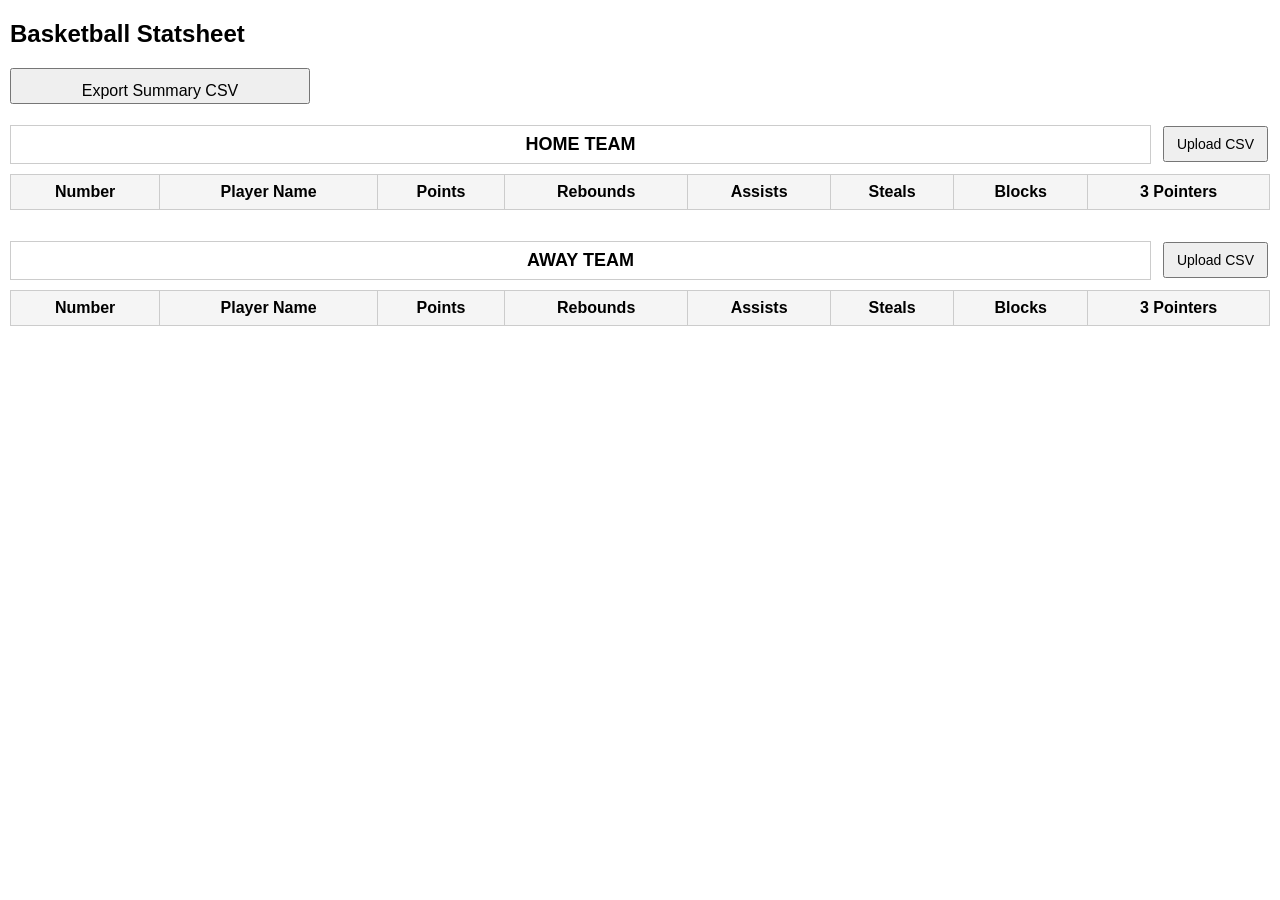
==== index.html @ 3bdcf529 "update CSV export functionality to include team names and date in filename" ====
<!DOCTYPE html>
<html>

<head>
    <meta name="viewport" content="width=device-width, initial-scale=1">
    <title>Basketball Stats</title>
    <style>
        * {
            box-sizing: border-box;
        }

        body {
            font-family: Arial;
            padding: 10px;
            margin: 0;
        }

        h2 {
            margin: 10px 0;
            font-size: 24px;
        }

        .team-section {
            margin-bottom: 30px;
        }

        .team-header {
            display: flex;
            align-items: center;
            gap: 10px;
            margin-bottom: 10px;
            flex-wrap: wrap;
        }

        .team-name {
            font-size: 18px;
            font-weight: bold;
            padding: 8px;
            border: 1px solid #ccc;
            flex: 1;
            min-width: 150px;
        }

        .upload-btn {
            width: auto;
            height: auto;
            padding: 8px 12px;
            font-size: 14px;
            white-space: nowrap;
        }

        .table-wrapper {
            overflow-x: auto;
            -webkit-overflow-scrolling: touch;
        }

        table {
            border-collapse: collapse;
            width: 100%;
            min-width: 600px;
        }

        th,
        td {
            border: 1px solid #ccc;
            padding: 8px;
            text-align: center;
            white-space: nowrap;
        }

        th {
            background: #f5f5f5;
            position: sticky;
            top: 0;
        }

        button {
            width: 36px;
            height: 36px;
            font-size: 18px;
            margin: 2px;
            cursor: pointer;
            touch-action: manipulation;
        }

        input {
            width: 100%;
            border: none;
            text-align: center;
            font-size: 14px;
            padding: 4px;
        }

        .jersey {
            min-width: 40px;
        }

        .player {
            min-width: 100px;
        }

        .stat {
            display: flex;
            justify-content: center;
            align-items: center;
            gap: 4px;
        }

        .stat span {
            min-width: 24px;
            font-weight: bold;
        }

        .export-btn {
            width: 100%;
            max-width: 300px;
            padding: 12px 20px;
            font-size: 16px;
            margin: 10px 0 20px 0;
            cursor: pointer;
        }

        @media (max-width: 600px) {
            body {
                padding: 5px;
            }

            h2 {
                font-size: 20px;
            }

            .team-name {
                font-size: 16px;
                padding: 6px;
            }

            button {
                width: 32px;
                height: 32px;
                font-size: 16px;
            }

            th,
            td {
                padding: 6px 4px;
                font-size: 13px;
            }
        }
    </style>
</head>

<body>

    <h2>Basketball Statsheet</h2>
    <button class="export-btn" onclick="exportCSV()">Export Summary CSV</button>

    <div class="team-section">
        <div class="team-header">
            <input class="team-name" id="home-name" value="HOME TEAM" onchange="saveData()">
            <input type="file" id="home-upload" accept=".csv" style="display:none" onchange="uploadCSV('home')">
            <button class="upload-btn" onclick="document.getElementById('home-upload').click()">Upload CSV</button>
        </div>
        <div class="table-wrapper">
            <table id="home-stats">
                <thead>
                    <tr>
                        <th>Number</th>
                        <th>Player Name</th>
                        <th>Points</th>
                        <th>Rebounds</th>
                        <th>Assists</th>
                        <th>Steals</th>
                        <th>Blocks</th>
                        <th>3 Pointers</th>
                    </tr>
                </thead>
                <tbody></tbody>
            </table>
        </div>
    </div>

    <div class="team-section">
        <div class="team-header">
            <input class="team-name" id="away-name" value="AWAY TEAM" onchange="saveData()">
            <input type="file" id="away-upload" accept=".csv" style="display:none" onchange="uploadCSV('away')">
            <button class="upload-btn" onclick="document.getElementById('away-upload').click()">Upload CSV</button>
        </div>
        <div class="table-wrapper">
            <table id="away-stats">
                <thead>
                    <tr>
                        <th>Number</th>
                        <th>Player Name</th>
                        <th>Points</th>
                        <th>Rebounds</th>
                        <th>Assists</th>
                        <th>Steals</th>
                        <th>Blocks</th>
                        <th>3 Pointers</th>
                    </tr>
                </thead>
                <tbody></tbody>
            </table>
        </div>
    </div>

    <script>
        const stats = ["pts", "reb", "ast", "stl", "blk", "three"];
        let teams = { home: [], away: [] };

        function createRow(team, i, jersey, name) {
            let tbody = document.querySelector(`#${team}-stats tbody`);
            let tr = document.createElement("tr");
            tr.innerHTML = `
                <td><input class="jersey" value="${jersey}" onchange="saveData()"></td>
                <td><input class="player" value="${name}" onchange="saveData()"></td>
                ${stats.map(s => `
                    <td>
                        <div class="stat">
                            <button onclick="change('${team}',${i},'${s}',-1)">-</button>
                            <span id="${team}_${s}_${i}">0</span>
                            <button onclick="change('${team}',${i},'${s}',1)">+</button>
                        </div>
                    </td>`).join("")}
            `;
            tbody.appendChild(tr);
        }

        function change(team, row, stat, val) {
            let el = document.getElementById(`${team}_${stat}_${row}`);
            let num = parseInt(el.innerText);
            num += val;
            if (num < 0) num = 0;
            el.innerText = num;
            saveData();
        }

        function saveData() {
            let data = { home: { name: document.getElementById('home-name').value, players: [] }, away: { name: document.getElementById('away-name').value, players: [] } };
            ['home', 'away'].forEach(team => {
                let tbody = document.querySelector(`#${team}-stats tbody`);
                let rows = tbody.querySelectorAll('tr');
                rows.forEach((row, i) => {
                    let player = { jersey: row.querySelector('.jersey').value, name: row.querySelector('.player').value };
                    stats.forEach(s => {
                        player[s] = document.getElementById(`${team}_${s}_${i}`).innerText;
                    });
                    data[team].players.push(player);
                });
            });
            localStorage.setItem("basket_stats", JSON.stringify(data));
        }

        function loadData() {
            let data = JSON.parse(localStorage.getItem("basket_stats"));
            if (!data) return;
            if (data.home?.name) document.getElementById('home-name').value = data.home.name;
            if (data.away?.name) document.getElementById('away-name').value = data.away.name;
            ['home', 'away'].forEach(team => {
                if (data[team]?.players) {
                    data[team].players.forEach((p, i) => {
                        if (document.getElementById(`${team}_pts_${i}`)) {
                            document.querySelector(`#${team}-stats tbody tr:nth-child(${i + 1}) .jersey`).value = p.jersey;
                            document.querySelector(`#${team}-stats tbody tr:nth-child(${i + 1}) .player`).value = p.name;
                            stats.forEach(s => {
                                document.getElementById(`${team}_${s}_${i}`).innerText = p[s];
                            });
                        }
                    });
                }
            });
        }

        function uploadCSV(team) {
            let file = document.getElementById(`${team}-upload`).files[0];
            if (!file) return;
            let teamName = file.name.replace('.csv', '').replace(/[_-]/g, ' ');
            document.getElementById(`${team}-name`).value = teamName;
            let reader = new FileReader();
            reader.onload = function (e) {
                let lines = e.target.result.split('\n').filter(l => l.trim());
                let tbody = document.querySelector(`#${team}-stats tbody`);
                tbody.innerHTML = '';
                lines.slice(1).forEach((line, i) => {
                    let [jersey, name] = line.split(',').map(s => s.trim());
                    if (jersey && name) createRow(team, i, jersey, name);
                });
                saveData();
            };
            reader.readAsText(file);
        }

        function exportCSV() {
            let homeName = document.getElementById('home-name').value.replace(/\s+/g, '_');
            let awayName = document.getElementById('away-name').value.replace(/\s+/g, '_');
            let today = new Date().toISOString().split('T')[0];
            let csv = '';
            ['home', 'away'].forEach(team => {
                let teamName = document.getElementById(`${team}-name`).value;
                csv += `${teamName}\n`;
                csv += 'Player Name,Jersey Number,Points,Rebounds,Assists,Steals,Blocks,3 Pointers\n';
                let tbody = document.querySelector(`#${team}-stats tbody`);
                let rows = tbody.querySelectorAll('tr');
                rows.forEach((row, i) => {
                    let name = row.querySelector('.player').value;
                    let jersey = row.querySelector('.jersey').value;
                    let pts = document.getElementById(`${team}_pts_${i}`).innerText;
                    let reb = document.getElementById(`${team}_reb_${i}`).innerText;
                    let ast = document.getElementById(`${team}_ast_${i}`).innerText;
                    let stl = document.getElementById(`${team}_stl_${i}`).innerText;
                    let blk = document.getElementById(`${team}_blk_${i}`).innerText;
                    let three = document.getElementById(`${team}_three_${i}`).innerText;
                    csv += `${name},${jersey},${pts},${reb},${ast},${stl},${blk},${three}\n`;
                });
                csv += '\n';
            });
            let blob = new Blob([csv], { type: 'text/csv' });
            let url = URL.createObjectURL(blob);
            let a = document.createElement('a');
            a.href = url;
            a.download = `${homeName}_vs_${awayName}_${today}.csv`;
            a.click();
        }

        setTimeout(loadData, 100);
    </script>

</body>

</html>
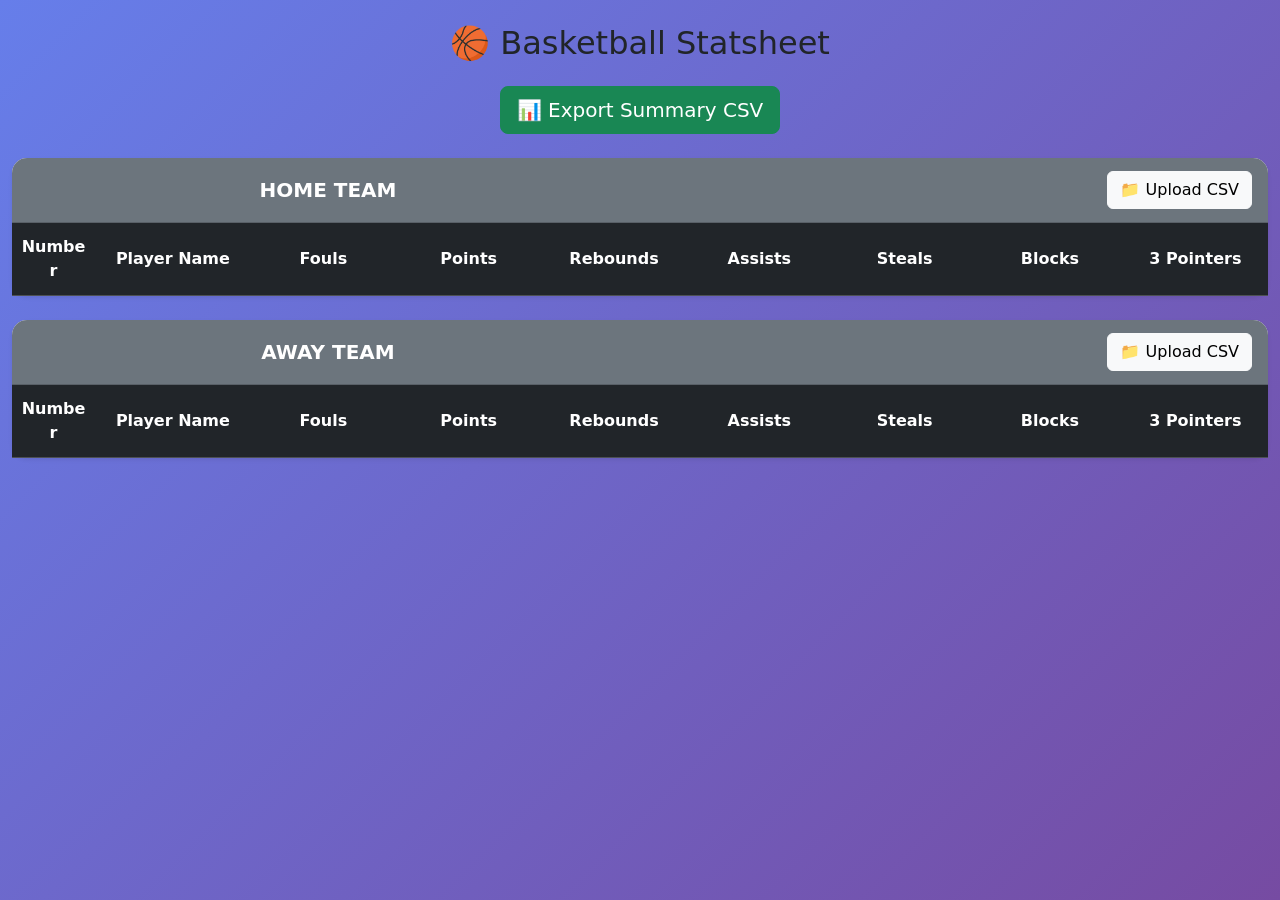
==== commit 06a3c5aa: "refactor: restructure HTML layout and enhance styling for better UI/UX" ====
--- a/index.html
+++ b/index.html
@@ -4,327 +4,92 @@
 <head>
     <meta name="viewport" content="width=device-width, initial-scale=1">
     <title>Basketball Stats</title>
-    <style>
-        * {
-            box-sizing: border-box;
-        }
-
-        body {
-            font-family: Arial;
-            padding: 10px;
-            margin: 0;
-        }
-
-        h2 {
-            margin: 10px 0;
-            font-size: 24px;
-        }
-
-        .team-section {
-            margin-bottom: 30px;
-        }
-
-        .team-header {
-            display: flex;
-            align-items: center;
-            gap: 10px;
-            margin-bottom: 10px;
-            flex-wrap: wrap;
-        }
-
-        .team-name {
-            font-size: 18px;
-            font-weight: bold;
-            padding: 8px;
-            border: 1px solid #ccc;
-            flex: 1;
-            min-width: 150px;
-        }
-
-        .upload-btn {
-            width: auto;
-            height: auto;
-            padding: 8px 12px;
-            font-size: 14px;
-            white-space: nowrap;
-        }
-
-        .table-wrapper {
-            overflow-x: auto;
-            -webkit-overflow-scrolling: touch;
-        }
-
-        table {
-            border-collapse: collapse;
-            width: 100%;
-            min-width: 600px;
-        }
-
-        th,
-        td {
-            border: 1px solid #ccc;
-            padding: 8px;
-            text-align: center;
-            white-space: nowrap;
-        }
-
-        th {
-            background: #f5f5f5;
-            position: sticky;
-            top: 0;
-        }
-
-        button {
-            width: 36px;
-            height: 36px;
-            font-size: 18px;
-            margin: 2px;
-            cursor: pointer;
-            touch-action: manipulation;
-        }
-
-        input {
-            width: 100%;
-            border: none;
-            text-align: center;
-            font-size: 14px;
-            padding: 4px;
-        }
-
-        .jersey {
-            min-width: 40px;
-        }
-
-        .player {
-            min-width: 100px;
-        }
-
-        .stat {
-            display: flex;
-            justify-content: center;
-            align-items: center;
-            gap: 4px;
-        }
-
-        .stat span {
-            min-width: 24px;
-            font-weight: bold;
-        }
-
-        .export-btn {
-            width: 100%;
-            max-width: 300px;
-            padding: 12px 20px;
-            font-size: 16px;
-            margin: 10px 0 20px 0;
-            cursor: pointer;
-        }
-
-        @media (max-width: 600px) {
-            body {
-                padding: 5px;
-            }
-
-            h2 {
-                font-size: 20px;
-            }
-
-            .team-name {
-                font-size: 16px;
-                padding: 6px;
-            }
-
-            button {
-                width: 32px;
-                height: 32px;
-                font-size: 16px;
-            }
-
-            th,
-            td {
-                padding: 6px 4px;
-                font-size: 13px;
-            }
-        }
-    </style>
+    <link href="https://cdn.jsdelivr.net/npm/bootstrap@5.3.0/dist/css/bootstrap.min.css" rel="stylesheet">
+    <link rel="stylesheet" href="style.css">
 </head>
 
 <body>
+    <div class="container-fluid py-4">
+        <h2 class="text-center mb-4">🏀 Basketball Statsheet</h2>
+        <div class="text-center mb-4">
+            <button class="btn btn-success btn-lg" onclick="exportCSV()">📊 Export Summary CSV</button>
+        </div>
 
-    <h2>Basketball Statsheet</h2>
-    <button class="export-btn" onclick="exportCSV()">Export Summary CSV</button>
+        <div class="team-section">
+            <div class="card shadow-sm mb-4">
+                <div class="card-header text-white" id="home-header">
+                    <div class="row align-items-center">
+                        <div class="col-md-6">
+                            <input class="form-control form-control-lg fw-bold" id="home-name" value="HOME TEAM" onchange="updateTeamColor('home')">
+                        </div>
+                        <div class="col-md-6 text-end mt-2 mt-md-0">
+                            <input type="file" id="home-upload" accept=".csv" style="display:none" onchange="uploadCSV('home')">
+                            <button class="btn btn-light" onclick="document.getElementById('home-upload').click()">📁 Upload CSV</button>
+                        </div>
+                    </div>
+                </div>
+                <div class="card-body p-0">
+                    <div class="table-responsive">
+                        <table class="table table-hover table-striped mb-0" id="home-stats">
+                            <thead class="table-dark">
+                                <tr>
+                                    <th>Number</th>
+                                    <th>Player Name</th>
+                                    <th>Fouls</th>
+                                    <th>Points</th>
+                                    <th>Rebounds</th>
+                                    <th>Assists</th>
+                                    <th>Steals</th>
+                                    <th>Blocks</th>
+                                    <th>3 Pointers</th>
+                                </tr>
+                            </thead>
+                            <tbody></tbody>
+                        </table>
+                    </div>
+                </div>
+            </div>
+        </div>
 
-    <div class="team-section">
-        <div class="team-header">
-            <input class="team-name" id="home-name" value="HOME TEAM" onchange="saveData()">
-            <input type="file" id="home-upload" accept=".csv" style="display:none" onchange="uploadCSV('home')">
-            <button class="upload-btn" onclick="document.getElementById('home-upload').click()">Upload CSV</button>
-        </div>
-        <div class="table-wrapper">
-            <table id="home-stats">
-                <thead>
-                    <tr>
-                        <th>Number</th>
-                        <th>Player Name</th>
-                        <th>Points</th>
-                        <th>Rebounds</th>
-                        <th>Assists</th>
-                        <th>Steals</th>
-                        <th>Blocks</th>
-                        <th>3 Pointers</th>
-                    </tr>
-                </thead>
-                <tbody></tbody>
-            </table>
+        <div class="team-section">
+            <div class="card shadow-sm mb-4">
+                <div class="card-header text-white" id="away-header">
+                    <div class="row align-items-center">
+                        <div class="col-md-6">
+                            <input class="form-control form-control-lg fw-bold" id="away-name" value="AWAY TEAM" onchange="updateTeamColor('away')">
+                        </div>
+                        <div class="col-md-6 text-end mt-2 mt-md-0">
+                            <input type="file" id="away-upload" accept=".csv" style="display:none" onchange="uploadCSV('away')">
+                            <button class="btn btn-light" onclick="document.getElementById('away-upload').click()">📁 Upload CSV</button>
+                        </div>
+                    </div>
+                </div>
+                <div class="card-body p-0">
+                    <div class="table-responsive">
+                        <table class="table table-hover table-striped mb-0" id="away-stats">
+                            <thead class="table-dark">
+                                <tr>
+                                    <th>Number</th>
+                                    <th>Player Name</th>
+                                    <th>Fouls</th>
+                                    <th>Points</th>
+                                    <th>Rebounds</th>
+                                    <th>Assists</th>
+                                    <th>Steals</th>
+                                    <th>Blocks</th>
+                                    <th>3 Pointers</th>
+                                </tr>
+                            </thead>
+                            <tbody></tbody>
+                        </table>
+                    </div>
+                </div>
+            </div>
         </div>
     </div>
 
-    <div class="team-section">
-        <div class="team-header">
-            <input class="team-name" id="away-name" value="AWAY TEAM" onchange="saveData()">
-            <input type="file" id="away-upload" accept=".csv" style="display:none" onchange="uploadCSV('away')">
-            <button class="upload-btn" onclick="document.getElementById('away-upload').click()">Upload CSV</button>
-        </div>
-        <div class="table-wrapper">
-            <table id="away-stats">
-                <thead>
-                    <tr>
-                        <th>Number</th>
-                        <th>Player Name</th>
-                        <th>Points</th>
-                        <th>Rebounds</th>
-                        <th>Assists</th>
-                        <th>Steals</th>
-                        <th>Blocks</th>
-                        <th>3 Pointers</th>
-                    </tr>
-                </thead>
-                <tbody></tbody>
-            </table>
-        </div>
-    </div>
-
-    <script>
-        const stats = ["pts", "reb", "ast", "stl", "blk", "three"];
-        let teams = { home: [], away: [] };
-
-        function createRow(team, i, jersey, name) {
-            let tbody = document.querySelector(`#${team}-stats tbody`);
-            let tr = document.createElement("tr");
-            tr.innerHTML = `
-                <td><input class="jersey" value="${jersey}" onchange="saveData()"></td>
-                <td><input class="player" value="${name}" onchange="saveData()"></td>
-                ${stats.map(s => `
-                    <td>
-                        <div class="stat">
-                            <button onclick="change('${team}',${i},'${s}',-1)">-</button>
-                            <span id="${team}_${s}_${i}">0</span>
-                            <button onclick="change('${team}',${i},'${s}',1)">+</button>
-                        </div>
-                    </td>`).join("")}
-            `;
-            tbody.appendChild(tr);
-        }
-
-        function change(team, row, stat, val) {
-            let el = document.getElementById(`${team}_${stat}_${row}`);
-            let num = parseInt(el.innerText);
-            num += val;
-            if (num < 0) num = 0;
-            el.innerText = num;
-            saveData();
-        }
-
-        function saveData() {
-            let data = { home: { name: document.getElementById('home-name').value, players: [] }, away: { name: document.getElementById('away-name').value, players: [] } };
-            ['home', 'away'].forEach(team => {
-                let tbody = document.querySelector(`#${team}-stats tbody`);
-                let rows = tbody.querySelectorAll('tr');
-                rows.forEach((row, i) => {
-                    let player = { jersey: row.querySelector('.jersey').value, name: row.querySelector('.player').value };
-                    stats.forEach(s => {
-                        player[s] = document.getElementById(`${team}_${s}_${i}`).innerText;
-                    });
-                    data[team].players.push(player);
-                });
-            });
-            localStorage.setItem("basket_stats", JSON.stringify(data));
-        }
-
-        function loadData() {
-            let data = JSON.parse(localStorage.getItem("basket_stats"));
-            if (!data) return;
-            if (data.home?.name) document.getElementById('home-name').value = data.home.name;
-            if (data.away?.name) document.getElementById('away-name').value = data.away.name;
-            ['home', 'away'].forEach(team => {
-                if (data[team]?.players) {
-                    data[team].players.forEach((p, i) => {
-                        if (document.getElementById(`${team}_pts_${i}`)) {
-                            document.querySelector(`#${team}-stats tbody tr:nth-child(${i + 1}) .jersey`).value = p.jersey;
-                            document.querySelector(`#${team}-stats tbody tr:nth-child(${i + 1}) .player`).value = p.name;
-                            stats.forEach(s => {
-                                document.getElementById(`${team}_${s}_${i}`).innerText = p[s];
-                            });
-                        }
-                    });
-                }
-            });
-        }
-
-        function uploadCSV(team) {
-            let file = document.getElementById(`${team}-upload`).files[0];
-            if (!file) return;
-            let teamName = file.name.replace('.csv', '').replace(/[_-]/g, ' ');
-            document.getElementById(`${team}-name`).value = teamName;
-            let reader = new FileReader();
-            reader.onload = function (e) {
-                let lines = e.target.result.split('\n').filter(l => l.trim());
-                let tbody = document.querySelector(`#${team}-stats tbody`);
-                tbody.innerHTML = '';
-                lines.slice(1).forEach((line, i) => {
-                    let [jersey, name] = line.split(',').map(s => s.trim());
-                    if (jersey && name) createRow(team, i, jersey, name);
-                });
-                saveData();
-            };
-            reader.readAsText(file);
-        }
-
-        function exportCSV() {
-            let homeName = document.getElementById('home-name').value.replace(/\s+/g, '_');
-            let awayName = document.getElementById('away-name').value.replace(/\s+/g, '_');
-            let today = new Date().toISOString().split('T')[0];
-            let csv = '';
-            ['home', 'away'].forEach(team => {
-                let teamName = document.getElementById(`${team}-name`).value;
-                csv += `${teamName}\n`;
-                csv += 'Player Name,Jersey Number,Points,Rebounds,Assists,Steals,Blocks,3 Pointers\n';
-                let tbody = document.querySelector(`#${team}-stats tbody`);
-                let rows = tbody.querySelectorAll('tr');
-                rows.forEach((row, i) => {
-                    let name = row.querySelector('.player').value;
-                    let jersey = row.querySelector('.jersey').value;
-                    let pts = document.getElementById(`${team}_pts_${i}`).innerText;
-                    let reb = document.getElementById(`${team}_reb_${i}`).innerText;
-                    let ast = document.getElementById(`${team}_ast_${i}`).innerText;
-                    let stl = document.getElementById(`${team}_stl_${i}`).innerText;
-                    let blk = document.getElementById(`${team}_blk_${i}`).innerText;
-                    let three = document.getElementById(`${team}_three_${i}`).innerText;
-                    csv += `${name},${jersey},${pts},${reb},${ast},${stl},${blk},${three}\n`;
-                });
-                csv += '\n';
-            });
-            let blob = new Blob([csv], { type: 'text/csv' });
-            let url = URL.createObjectURL(blob);
-            let a = document.createElement('a');
-            a.href = url;
-            a.download = `${homeName}_vs_${awayName}_${today}.csv`;
-            a.click();
-        }
-
-        setTimeout(loadData, 100);
-    </script>
-
+    <script src="https://cdn.jsdelivr.net/npm/bootstrap@5.3.0/dist/js/bootstrap.bundle.min.js"></script>
+    <script src="app.js"></script>
 </body>
 
-</html>+</html>
--- a/style.css
+++ b/style.css
@@ -0,0 +1,121 @@
+body {
+    background: linear-gradient(135deg, #667eea 0%, #764ba2 100%);
+    min-height: 100vh;
+}
+
+table {
+    table-layout: fixed;
+}
+
+th, td {
+    text-align: center;
+    vertical-align: middle;
+    padding: 12px 8px !important;
+}
+
+th:nth-child(1), td:nth-child(1) { width: 80px; }
+th:nth-child(2), td:nth-child(2) { width: 150px; }
+th:nth-child(n+3), td:nth-child(n+3) { width: 140px; }
+
+.stat {
+    display: flex;
+    justify-content: center;
+    align-items: center;
+    gap: 6px;
+}
+
+.stat button {
+    width: 32px;
+    height: 32px;
+    border-radius: 50%;
+    border: none;
+    font-weight: bold;
+    cursor: pointer;
+    transition: all 0.2s;
+    flex-shrink: 0;
+}
+
+.stat button:first-child {
+    background: #dc3545;
+    color: white;
+}
+
+.stat button:first-child:hover {
+    background: #c82333;
+    transform: scale(1.1);
+}
+
+.stat button:last-child {
+    background: #28a745;
+    color: white;
+}
+
+.stat button:last-child:hover {
+    background: #218838;
+    transform: scale(1.1);
+}
+
+.stat span {
+    min-width: 30px;
+    font-weight: bold;
+    font-size: 18px;
+    color: #333;
+    text-align: center;
+}
+
+input.form-control {
+    border: none;
+    text-align: center;
+    background: transparent;
+    color: white;
+}
+
+input.form-control:focus {
+    background: rgba(255,255,255,0.1);
+    color: white;
+    box-shadow: none;
+}
+
+table input {
+    border: none;
+    text-align: center;
+    background: transparent;
+    width: 100%;
+    padding: 4px;
+}
+
+table input:focus {
+    outline: 2px solid #667eea;
+    background: #f8f9fa;
+}
+
+.card {
+    border: none;
+    border-radius: 15px;
+}
+
+.card-header {
+    border-radius: 15px 15px 0 0 !important;
+}
+
+@media (max-width: 768px) {
+    th:nth-child(1), td:nth-child(1) { width: 60px; }
+    th:nth-child(2), td:nth-child(2) { width: 120px; }
+    th:nth-child(n+3), td:nth-child(n+3) { width: 120px; }
+    
+    .stat button {
+        width: 28px;
+        height: 28px;
+        font-size: 14px;
+    }
+    
+    .stat span {
+        font-size: 16px;
+        min-width: 24px;
+    }
+    
+    th, td {
+        font-size: 12px;
+        padding: 8px 4px !important;
+    }
+}
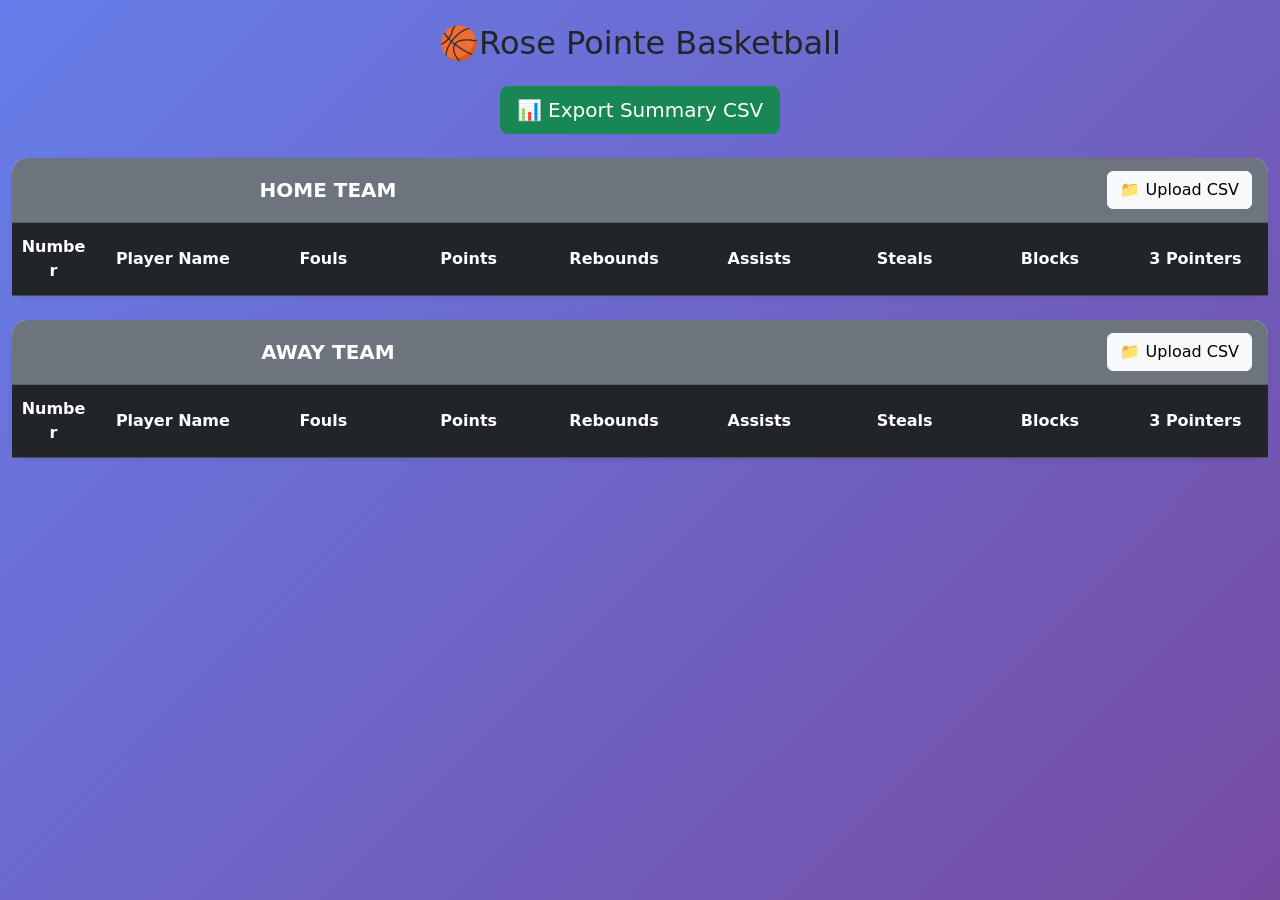
==== commit 2b00ab1d: "Updated title" ====
--- a/index.html
+++ b/index.html
@@ -4,13 +4,14 @@
 <head>
     <meta name="viewport" content="width=device-width, initial-scale=1">
     <title>Basketball Stats</title>
+    <link rel="icon" href="data:image/svg+xml,<svg xmlns=%22http://www.w3.org/2000/svg%22 viewBox=%220 0 100 100%22><text y=%22.9em%22 font-size=%2290%22>🏀</text></svg>">
     <link href="https://cdn.jsdelivr.net/npm/bootstrap@5.3.0/dist/css/bootstrap.min.css" rel="stylesheet">
     <link rel="stylesheet" href="style.css">
 </head>
 
 <body>
     <div class="container-fluid py-4">
-        <h2 class="text-center mb-4">🏀 Basketball Statsheet</h2>
+        <h2 class="text-center mb-4">🏀Rose Pointe Basketball</h2>
         <div class="text-center mb-4">
             <button class="btn btn-success btn-lg" onclick="exportCSV()">📊 Export Summary CSV</button>
         </div>
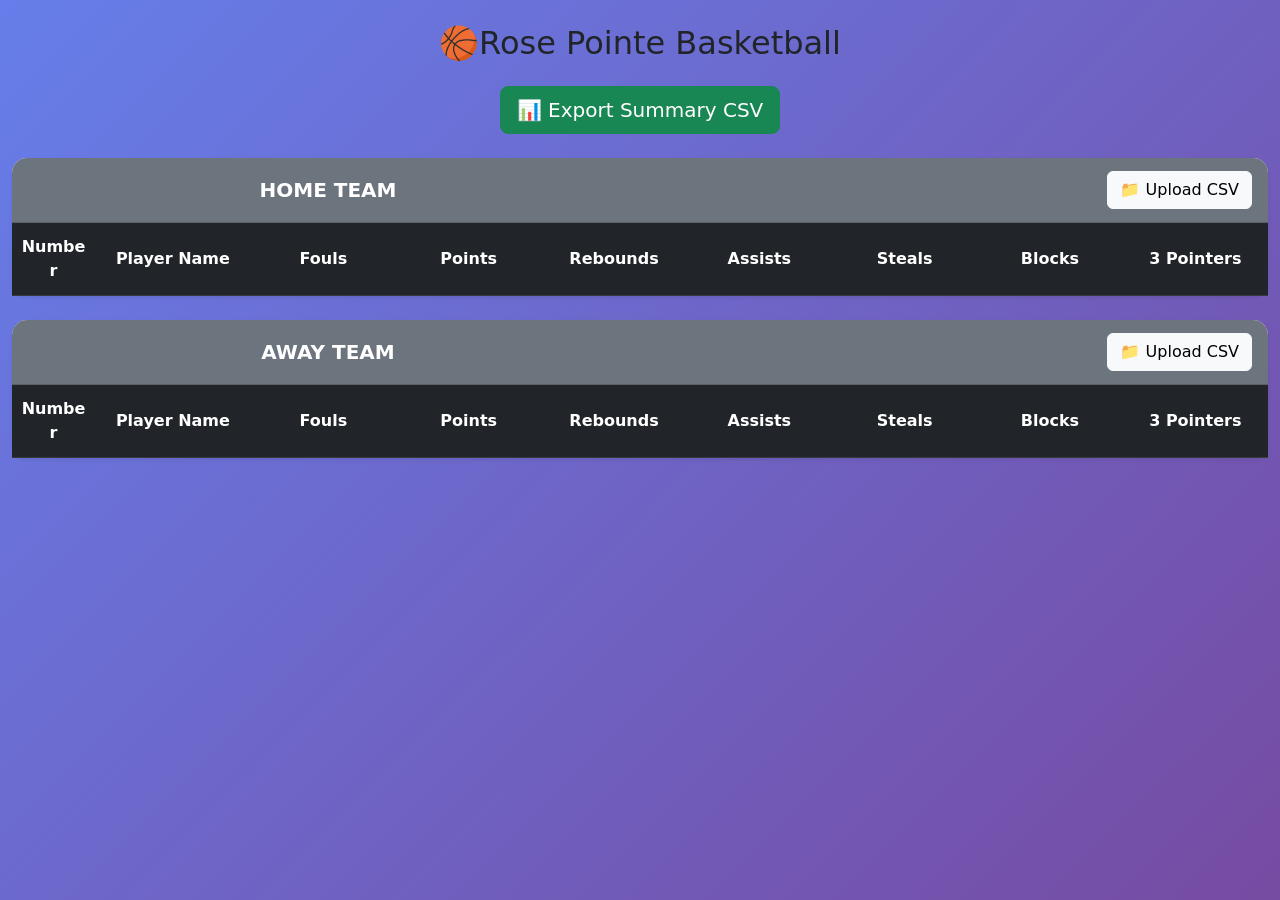
==== commit 8dce1c18: "download bootstrap css offline" ====
--- a/index.html
+++ b/index.html
@@ -5,7 +5,7 @@
     <meta name="viewport" content="width=device-width, initial-scale=1">
     <title>Basketball Stats</title>
     <link rel="icon" href="data:image/svg+xml,<svg xmlns=%22http://www.w3.org/2000/svg%22 viewBox=%220 0 100 100%22><text y=%22.9em%22 font-size=%2290%22>🏀</text></svg>">
-    <link href="https://cdn.jsdelivr.net/npm/bootstrap@5.3.0/dist/css/bootstrap.min.css" rel="stylesheet">
+    <link href="bootstrap.min.css" rel="stylesheet">
     <link rel="stylesheet" href="style.css">
 </head>
 
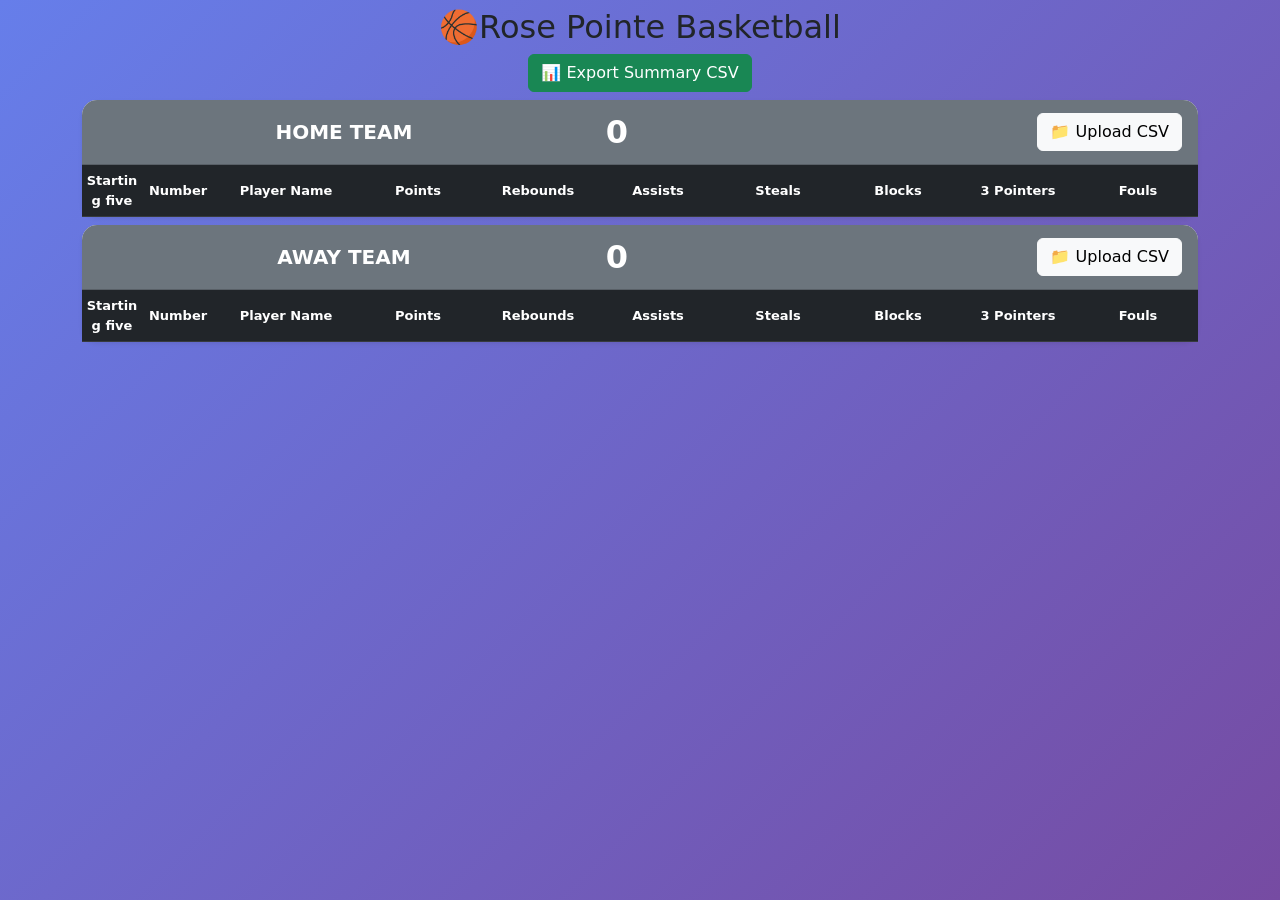
==== commit 87f146a8: "refactor: update player stats layout and enhance UI elements for better usability" ====
--- a/index.html
+++ b/index.html
@@ -10,18 +10,21 @@
 </head>
 
 <body>
-    <div class="container-fluid py-4">
-        <h2 class="text-center mb-4">🏀Rose Pointe Basketball</h2>
-        <div class="text-center mb-4">
-            <button class="btn btn-success btn-lg" onclick="exportCSV()">📊 Export Summary CSV</button>
+    <div class="container py-2">
+        <h2 class="text-center mb-2">🏀Rose Pointe Basketball</h2>
+        <div class="text-center mb-2">
+            <button class="btn btn-success" onclick="exportCSV()">📊 Export Summary CSV</button>
         </div>
 
         <div class="team-section">
-            <div class="card shadow-sm mb-4">
+            <div class="card shadow-sm mb-2">
                 <div class="card-header text-white" id="home-header">
                     <div class="row align-items-center">
                         <div class="col-md-6">
-                            <input class="form-control form-control-lg fw-bold" id="home-name" value="HOME TEAM" onchange="updateTeamColor('home')">
+                            <div class="d-flex align-items-center gap-3">
+                                <input class="form-control form-control-lg fw-bold" id="home-name" value="HOME TEAM" onchange="updateTeamColor('home')">
+                                <span class="fs-2 fw-bold" id="home-score">0</span>
+                            </div>
                         </div>
                         <div class="col-md-6 text-end mt-2 mt-md-0">
                             <input type="file" id="home-upload" accept=".csv" style="display:none" onchange="uploadCSV('home')">
@@ -34,15 +37,16 @@
                         <table class="table table-hover table-striped mb-0" id="home-stats">
                             <thead class="table-dark">
                                 <tr>
+                                    <th>Starting five</th>
                                     <th>Number</th>
                                     <th>Player Name</th>
-                                    <th>Fouls</th>
                                     <th>Points</th>
                                     <th>Rebounds</th>
                                     <th>Assists</th>
                                     <th>Steals</th>
                                     <th>Blocks</th>
                                     <th>3 Pointers</th>
+                                    <th>Fouls</th>
                                 </tr>
                             </thead>
                             <tbody></tbody>
@@ -53,11 +57,14 @@
         </div>
 
         <div class="team-section">
-            <div class="card shadow-sm mb-4">
+            <div class="card shadow-sm mb-2">
                 <div class="card-header text-white" id="away-header">
                     <div class="row align-items-center">
                         <div class="col-md-6">
-                            <input class="form-control form-control-lg fw-bold" id="away-name" value="AWAY TEAM" onchange="updateTeamColor('away')">
+                            <div class="d-flex align-items-center gap-3">
+                                <input class="form-control form-control-lg fw-bold" id="away-name" value="AWAY TEAM" onchange="updateTeamColor('away')">
+                                <span class="fs-2 fw-bold" id="away-score">0</span>
+                            </div>
                         </div>
                         <div class="col-md-6 text-end mt-2 mt-md-0">
                             <input type="file" id="away-upload" accept=".csv" style="display:none" onchange="uploadCSV('away')">
@@ -70,15 +77,16 @@
                         <table class="table table-hover table-striped mb-0" id="away-stats">
                             <thead class="table-dark">
                                 <tr>
+                                    <th>Starting five</th>
                                     <th>Number</th>
                                     <th>Player Name</th>
-                                    <th>Fouls</th>
                                     <th>Points</th>
                                     <th>Rebounds</th>
                                     <th>Assists</th>
                                     <th>Steals</th>
                                     <th>Blocks</th>
                                     <th>3 Pointers</th>
+                                    <th>Fouls</th>
                                 </tr>
                             </thead>
                             <tbody></tbody>
--- a/style.css
+++ b/style.css
@@ -5,31 +5,34 @@
 
 table {
     table-layout: fixed;
+    font-size: 13px;
 }
 
 th, td {
     text-align: center;
     vertical-align: middle;
-    padding: 12px 8px !important;
+    padding: 6px 4px !important;
 }
 
-th:nth-child(1), td:nth-child(1) { width: 80px; }
-th:nth-child(2), td:nth-child(2) { width: 150px; }
-th:nth-child(n+3), td:nth-child(n+3) { width: 140px; }
+th:nth-child(1), td:nth-child(1) { width: 50px; }
+th:nth-child(2), td:nth-child(2) { width: 60px; }
+th:nth-child(3), td:nth-child(3) { width: 120px; }
+th:nth-child(n+4), td:nth-child(n+4) { width: 100px; }
 
 .stat {
     display: flex;
     justify-content: center;
     align-items: center;
-    gap: 6px;
+    gap: 4px;
 }
 
 .stat button {
-    width: 32px;
-    height: 32px;
+    width: 26px;
+    height: 26px;
     border-radius: 50%;
     border: none;
     font-weight: bold;
+    font-size: 14px;
     cursor: pointer;
     transition: all 0.2s;
     flex-shrink: 0;
@@ -56,9 +59,9 @@
 }
 
 .stat span {
-    min-width: 30px;
+    min-width: 24px;
     font-weight: bold;
-    font-size: 18px;
+    font-size: 15px;
     color: #333;
     text-align: center;
 }
@@ -81,7 +84,8 @@
     text-align: center;
     background: transparent;
     width: 100%;
-    padding: 4px;
+    padding: 2px;
+    font-size: 13px;
 }
 
 table input:focus {
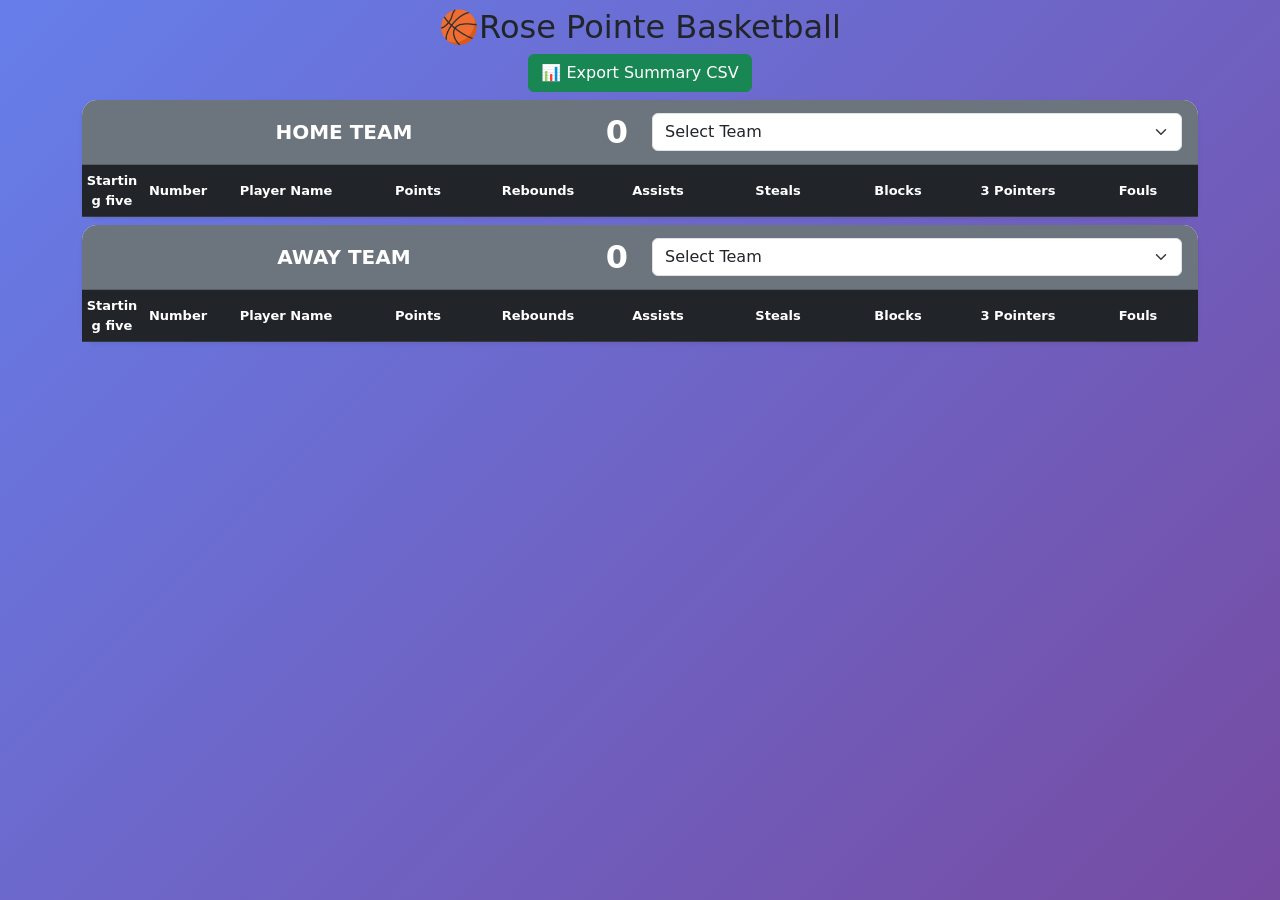
==== commit 3406bf8a: "Refactor code structure for improved readability and maintainability" ====
--- a/index.html
+++ b/index.html
@@ -27,8 +27,9 @@
                             </div>
                         </div>
                         <div class="col-md-6 text-end mt-2 mt-md-0">
-                            <input type="file" id="home-upload" accept=".csv" style="display:none" onchange="uploadCSV('home')">
-                            <button class="btn btn-light" onclick="document.getElementById('home-upload').click()">📁 Upload CSV</button>
+                            <select class="form-select" id="home-select" onchange="loadTeam('home')">
+                                <option value="">Select Team</option>
+                            </select>
                         </div>
                     </div>
                 </div>
@@ -67,8 +68,9 @@
                             </div>
                         </div>
                         <div class="col-md-6 text-end mt-2 mt-md-0">
-                            <input type="file" id="away-upload" accept=".csv" style="display:none" onchange="uploadCSV('away')">
-                            <button class="btn btn-light" onclick="document.getElementById('away-upload').click()">📁 Upload CSV</button>
+                            <select class="form-select" id="away-select" onchange="loadTeam('away')">
+                                <option value="">Select Team</option>
+                            </select>
                         </div>
                     </div>
                 </div>
@@ -97,7 +99,7 @@
         </div>
     </div>
 
-    <script src="https://cdn.jsdelivr.net/npm/bootstrap@5.3.0/dist/js/bootstrap.bundle.min.js"></script>
+    <script src="bootstrap.bundle.min.js"></script>
     <script src="app.js"></script>
 </body>
 
